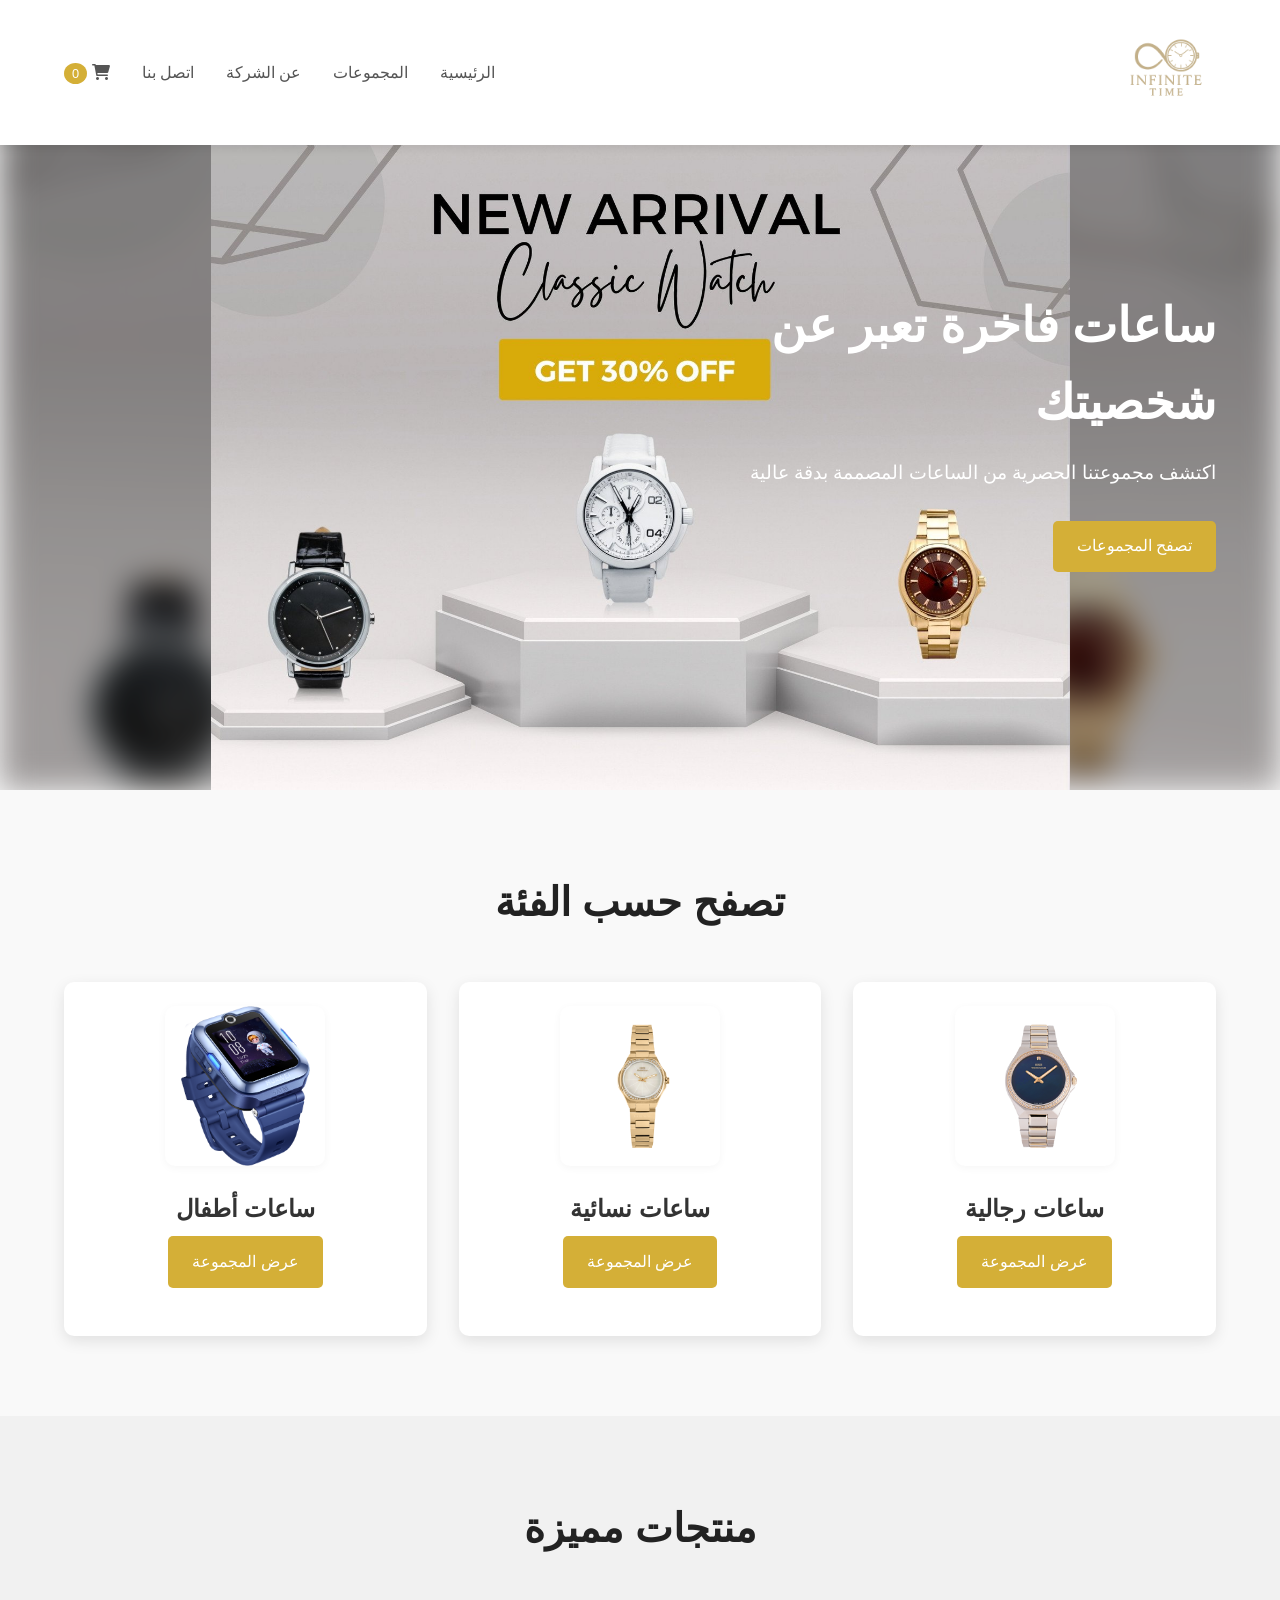
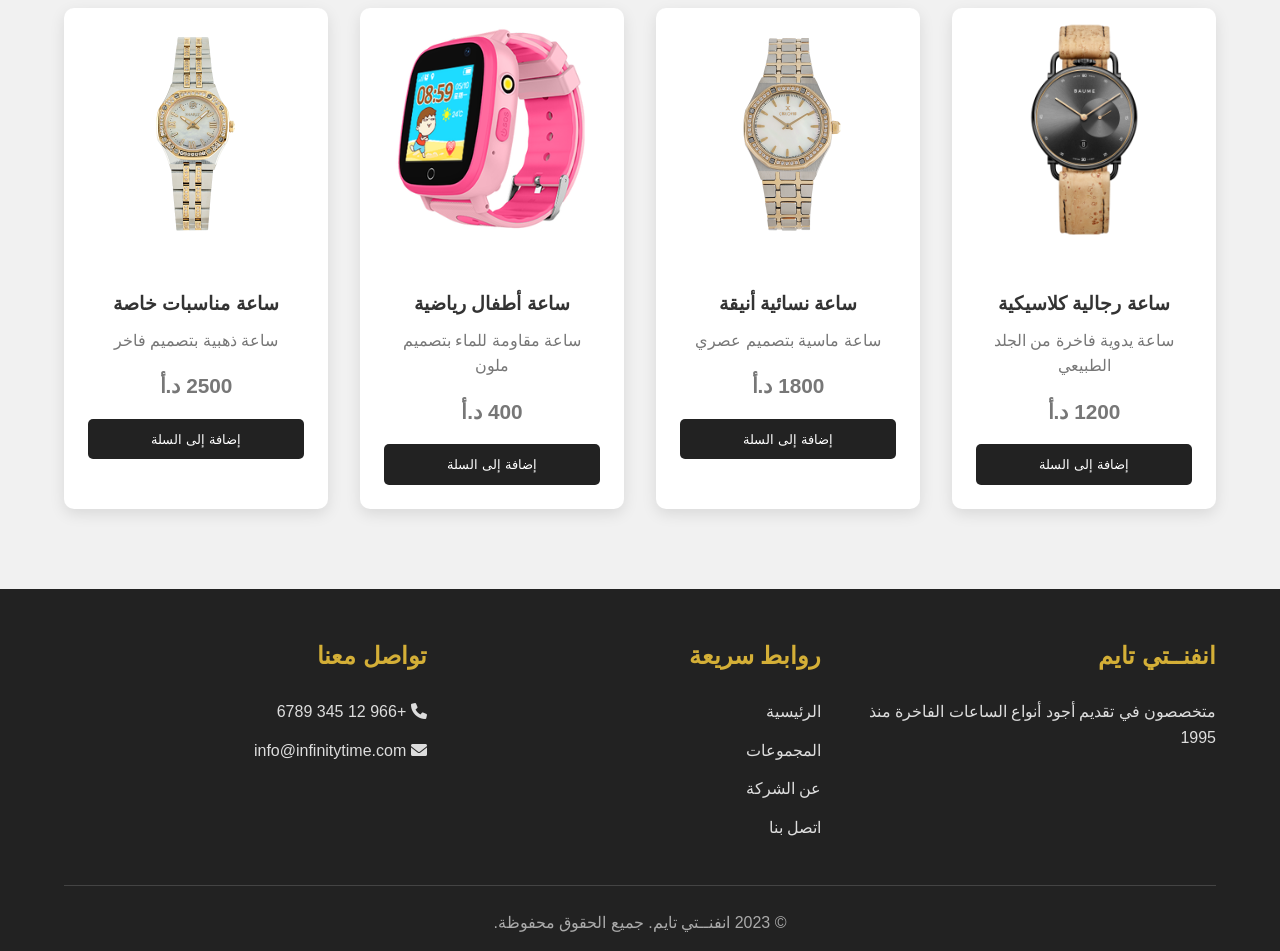
==== مشروع الساعات/pages/index.html @ 619747b4 "Add files via upload" ====
<!DOCTYPE html>
<html lang="ar" dir="rtl">
<head>
    <meta charset="UTF-8">
    <meta name="viewport" content="width=device-width, initial-scale=1.0">
    <title>انفنــتي تايم - ساعات فاخرة</title>
    <link rel="stylesheet" href="../assets/css/style.css">
    <link rel="stylesheet" href="https://cdnjs.cloudflare.com/ajax/libs/font-awesome/6.0.0-beta3/css/all.min.css">
</head>
<body>
    
    <nav class="navbar">
        <div class="logo">
            <a href="index.html">
                <img src="../assets/images/file_00000000beec6230a544a834c088e4b6.png" alt="شعار انفنــتي تايم">
            </a>
        </div>
        <ul class="nav-links">
            <li><a href="index.html">الرئيسية</a></li>
            <li><a href="products.html">المجموعات</a></li>
            <li><a href="about.html">عن الشركة</a></li>
            <li><a href="contact.html">اتصل بنا</a></li>
            <li><a href="cart.html"><i class="fas fa-shopping-cart"></i> <span class="cart-count">0</span></a></li>
        </ul>
        <div class="burger">
            <i class="fas fa-bars"></i>
        </div>
    </nav>

    
    <section class="hero">
        <div class="hero-content">
            <h1>ساعات فاخرة تعبر عن شخصيتك</h1>
            <p>اكتشف مجموعتنا الحصرية من الساعات المصممة بدقة عالية</p>
            <a href="products.html" class="btn">تصفح المجموعات</a>
        </div>
    </section>

    <!-- قسم الفئات -->
    <section class="categories">
        <h2>تصفح حسب الفئة</h2>
        <div class="category-grid">
            <div class="category-card">
                <img src="../assets/images/صورة_ساعة_رجالية.png" alt="ساعات رجالية">
                <h3>ساعات رجالية</h3>
                <a href="products.html?category=men" class="btn">عرض المجموعة</a>
            </div>
            <div class="category-card">
                <img src="../assets/images/ساعة نسائية.png" alt="ساعات نسائية">
                <h3>ساعات نسائية</h3>
                <a href="products.html?category=women" class="btn">عرض المجموعة</a>
            </div>
            <div class="category-card">
                <img src="../assets/images/ساعة اطفال.png" alt="ساعات أطفال">
                <h3>ساعات أطفال</h3>
                <a href="products.html?category=kids" class="btn">عرض المجموعة</a>
            </div>
        </div>
    </section>

    <!-- قسم المنتجات المميزة -->
    <section class="featured-products">
        <h2>منتجات مميزة</h2>
        <div class="product-grid" id="featured-products">
        </div>
    </section>

    <footer>
        <div class="footer-content">
            <div class="footer-section">
                <h3>انفنــتي تايم</h3>
                <p>متخصصون في تقديم أجود أنواع الساعات الفاخرة منذ 1995</p>
            </div>
            <div class="footer-section">
                <h3>روابط سريعة</h3>
                <ul>
                    <li><a href="index.html">الرئيسية</a></li>
                    <li><a href="products.html">المجموعات</a></li>
                    <li><a href="about.html">عن الشركة</a></li>
                    <li><a href="contact.html">اتصل بنا</a></li>
                </ul>
            </div>
            <div class="footer-section">
                <h3>تواصل معنا</h3>
                <p><i class="fas fa-phone"></i> +966 12 345 6789</p>
                <p><i class="fas fa-envelope"></i> info@infinitytime.com</p>
            </div>
        </div>
        <div class="copyright">
            <p>&copy; 2023 انفنــتي تايم. جميع الحقوق محفوظة.</p>
        </div>
    </footer>

    <script src="../assets/js/main.js"></script>
</body>
</html>
---- مشروع الساعات/assets/css/style.css ----
/* التنسيقات العامة */
.filter-header {
    display: flex;
    justify-content: space-between;
    align-items: center;
    margin-bottom: 1rem;
}

.product-image {
    max-width: 100%;
    height: 300px; /* ارتفاع ثابت */
    object-fit: cover; /* تضمن ملء الإطار دون تشويه */
    border: 1px solid #ddd;
    border-radius: 5px;
}

.btn {
    transition: all 0.3s ease;
}
.btn:hover {
    transform: translateY(-3px);
    box-shadow: 0 5px 15px rgba(212, 175, 55, 0.3);
}

.filter-btn {
    display: flex;
    align-items: center;
    gap: 0.5rem;
    padding: 0.5rem 1rem;
}

.filter-btn i {
    font-size: 1rem;
}

.filter-options {
    display: none;
    animation: fadeIn 0.3s ease-out;
}

.filter-options.active {
    display: block;
}

@keyframes fadeIn {
    from { opacity: 0; transform: translateY(-10px); }
    to { opacity: 1; transform: translateY(0); }
}

* {
    margin: 0;
    padding: 0;
    box-sizing: border-box;
    font-family: 'Tajawal', sans-serif;
}

body {
    background-color: #f9f9f9;
    color: #333;
    line-height: 1.6;
}

/* شريط التنقل */
.navbar {
    display: flex;
    justify-content: space-between;
    align-items: center;
    padding: 1rem 5%;
    background-color: #fff;
    box-shadow: 0 2px 10px rgba(0, 0, 0, 0.1);
    position: fixed;
    width: 100%;
    top: 0;
    z-index: 1000;
}

.logo a {
    font-size: 1.8rem;
    font-weight: 700;
    color: #222;
    text-decoration: none;
}

.nav-links {
    display: flex;
    list-style: none;
}

.nav-links li {
    margin-right: 2rem;
}

.nav-links a {
    text-decoration: none;
    color: #555;
    font-weight: 500;
    transition: color 0.3s;
}

.nav-links a:hover {
    color: #d4af37;
}

.cart-count {
    background-color: #d4af37;
    color: white;
    border-radius: 50%;
    padding: 0.2rem 0.5rem;
    font-size: 0.8rem;
}

.burger {
    display: none;
    cursor: pointer;
}

/* قسم الهيرو */
.hero {
    height: 80vh;
    position: relative;
    display: flex;
    align-items: center;
    padding: 0 5%;
    margin-top: 70px;
    overflow: hidden;
}

.hero::before {
    content: '';
    position: absolute;
    top: 0; left: 0; width: 100%; height: 100%;
    background: url('../images/GebZGPzbzWk.jpg') center center/cover no-repeat;
    filter: blur(16px) brightness(0.7);
    z-index: 0;
}

.hero::after {
    content: '';
    position: absolute;
    top: 0; left: 0; width: 100%; height: 100%;
    background: url('../images/GebZGPzbzWk.jpg') center center/contain no-repeat;
    z-index: 1;
}

.hero-content {
    position: relative;
    z-index: 2;
    color: white;
    max-width: 600px;
}

.hero h1 {
    font-size: 3rem;
    margin-bottom: 1rem;
}

.hero p {
    font-size: 1.2rem;
    margin-bottom: 2rem;
}

.btn {
    display: inline-block;
    background-color: #d4af37;
    color: white;
    padding: 0.8rem 1.5rem;
    border-radius: 5px;
    text-decoration: none;
    font-weight: 500;
    transition: background-color 0.3s;
}

.btn:hover {
    background-color: #b6952e;
}

/* قسم الفئات */
.categories {
    padding: 5rem 5%;
    text-align: center;
}

.categories h2 {
    font-size: 2.5rem;
    margin-bottom: 3rem;
    color: #222;
}

.category-grid {
    display: grid;
    grid-template-columns: repeat(auto-fit, minmax(300px, 1fr));
    gap: 2rem;
}

.category-card {
    background-color: white;
    border-radius: 10px;
    overflow: hidden;
    box-shadow: 0 5px 15px rgba(0, 0, 0, 0.1);
    transition: transform 0.3s;
    display: flex;
    flex-direction: column;
    align-items: center;
    justify-content: flex-start;
    min-height: 320px;
    padding-bottom: 24px;
}

.category-card:hover {
    transform: translateY(-10px);
}

.category-card img {
    width: 160px;
    height: 160px;
    object-fit: contain;
    display: block;
    margin: 24px auto 0 auto;
    border-radius: 10px;
    background: #fff;
    box-shadow: 0 2px 8px rgba(0,0,0,0.04);
}

.category-card h3 {
    padding: 1.5rem 0 0.5rem 0;
    font-size: 1.5rem;
}

.category-card .btn {
    margin-bottom: 1.5rem;
}

/* قسم المنتجات المميزة */
.featured-products {
    padding: 5rem 5%;
    background-color: #f1f1f1;
    text-align: center;
}

.featured-products h2 {
    font-size: 2.5rem;
    margin-bottom: 3rem;
    color: #222;
}

.product-grid {
    display: grid;
    grid-template-columns: repeat(auto-fit, minmax(250px, 1fr));
    gap: 2rem;
}

.product-card {
    background-color: white;
    border-radius: 10px;
    overflow: hidden;
    box-shadow: 0 5px 15px rgba(0, 0, 0, 0.1);
    transition: transform 0.3s;
    position: relative;
}

.product-card:hover {
    transform: translateY(-10px);
}

.product-card img {
    max-width: 100%;
    height: 250px;
    object-fit: cover;
}

.product-info {
    padding: 1.5rem;
}

.product-info h3 {
    font-size: 1.2rem;
    margin-bottom: 0.5rem;
}

.product-info p {
    color: #777;
    margin-bottom: 1rem;
}

.price {
    font-weight: 700;
    color: #d4af37;
    font-size: 1.3rem;
}

.add-to-cart {
    display: block;
    width: 100%;
    padding: 0.8rem;
    background-color: #222;
    color: white;
    border: none;
    border-radius: 5px;
    cursor: pointer;
    transition: background-color 0.3s;
}

.add-to-cart:hover {
    background-color: #d4af37;
}

/* رسائل Toast */
.toast-message {
    position: fixed;
    bottom: 20px;
    left: 50%;
    transform: translateX(-50%);
    background-color: #333;
    color: white;
    padding: 12px 24px;
    border-radius: 5px;
    z-index: 1000;
    opacity: 0;
    transition: opacity 0.3s;
}

.toast-message.show {
    opacity: 1;
}

/* تصميم متجاوب للقوائم */
@media (max-width: 768px) {
    .nav-links {
        display: none;
        flex-direction: column;
        width: 100%;
        position: absolute;
        top: 70px;
        left: 0;
        background-color: white;
        padding: 1rem 5%;
        box-shadow: 0 5px 10px rgba(0, 0, 0, 0.1);
    }

    .nav-links.active {
        display: flex;
    }

    .nav-links li {
        margin: 0.5rem 0;
    }

    .burger {
        display: block;
    }

    .hero {
        height: 50vh;
    }

    .hero h1 {
        font-size: 2rem;
    }

    .hero p {
        font-size: 1rem;
    }
}


footer {
    background-color: #222;
    color: white;
    padding: 3rem 5% 1rem;
}

.footer-content {
    display: grid;
    grid-template-columns: repeat(auto-fit, minmax(250px, 1fr));
    gap: 2rem;
    margin-bottom: 2rem;
}

.footer-section h3 {
    font-size: 1.5rem;
    margin-bottom: 1.5rem;
    color: #d4af37;
}

.footer-section ul {
    list-style: none;
}

.footer-section ul li {
    margin-bottom: 0.8rem;
}

.footer-section ul li a {
    color: #ddd;
    text-decoration: none;
    transition: color 0.3s;
}

.footer-section ul li a:hover {
    color: #d4af37;
}

.footer-section p {
    margin-bottom: 0.8rem;
    color: #ddd;
}

.copyright {
    text-align: center;
    padding-top: 1.5rem;
    border-top: 1px solid #444;
    color: #aaa;
}

/* تصميم متجاوب */
@media (max-width: 768px) {
    .nav-links {
        display: none;
        flex-direction: column;
        width: 100%;
        position: absolute;
        top: 70px;
        left: 0;
        background-color: white;
        padding: 1rem 5%;
        box-shadow: 0 5px 10px rgba(0, 0, 0, 0.1);
    }

    .nav-links.active {
        display: flex;
    }

    .nav-links li {
        margin: 0.5rem 0;
    }

    .burger {
        display: block;
    }

    .hero h1 {
        font-size: 2rem;
    }

    .hero p {
        font-size: 1rem;
    }
}
.logo {
    display: flex;
    justify-content: center;
    gap: 15px;
    flex-wrap: wrap;
}

.logo img {
    width: 100px; /* يمكن تعديل الحجم حسب الحاجة */
    height: auto;
    object-fit: contain;
    filter: grayscale(30%); /* اختياري - لمظهر أكثر أناقة */
    transition: all 0.3s ease;
}

.logo img:hover {
    filter: grayscale(0%);
    transform: scale(1.05);
}
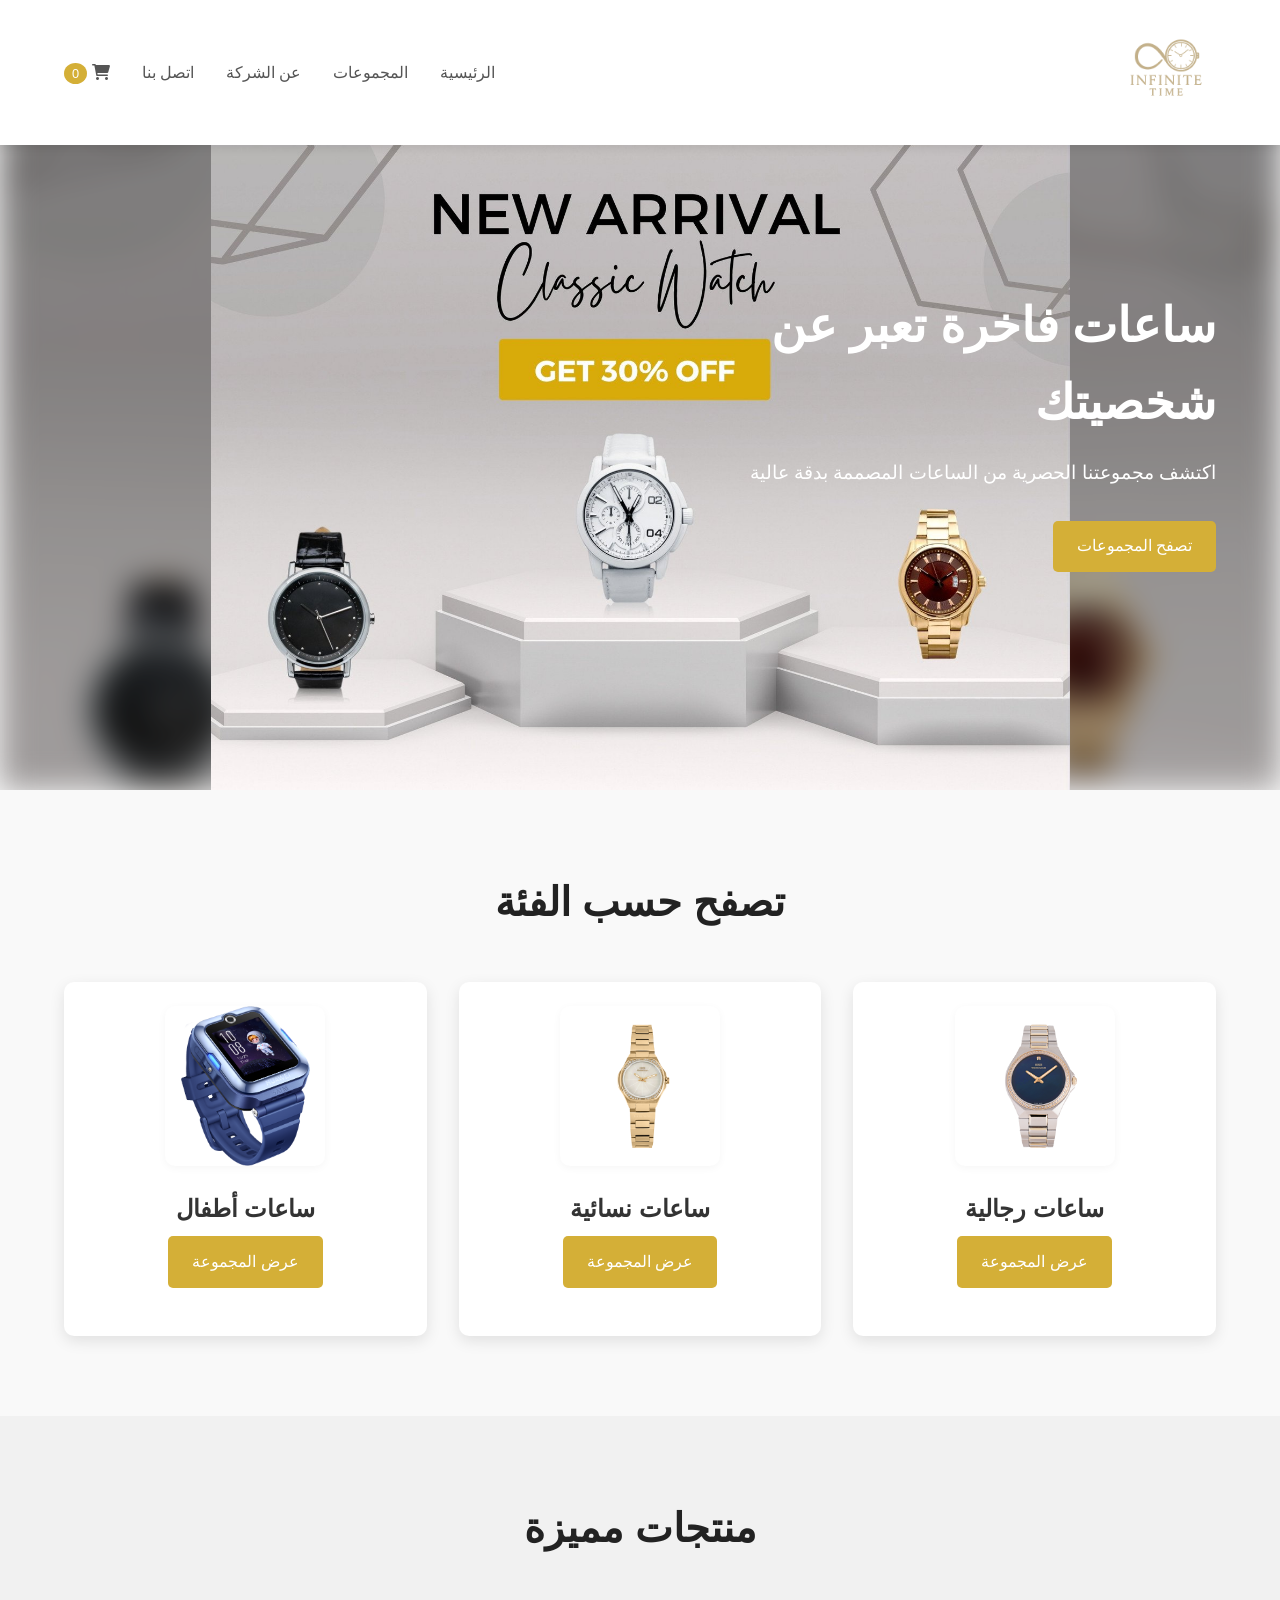
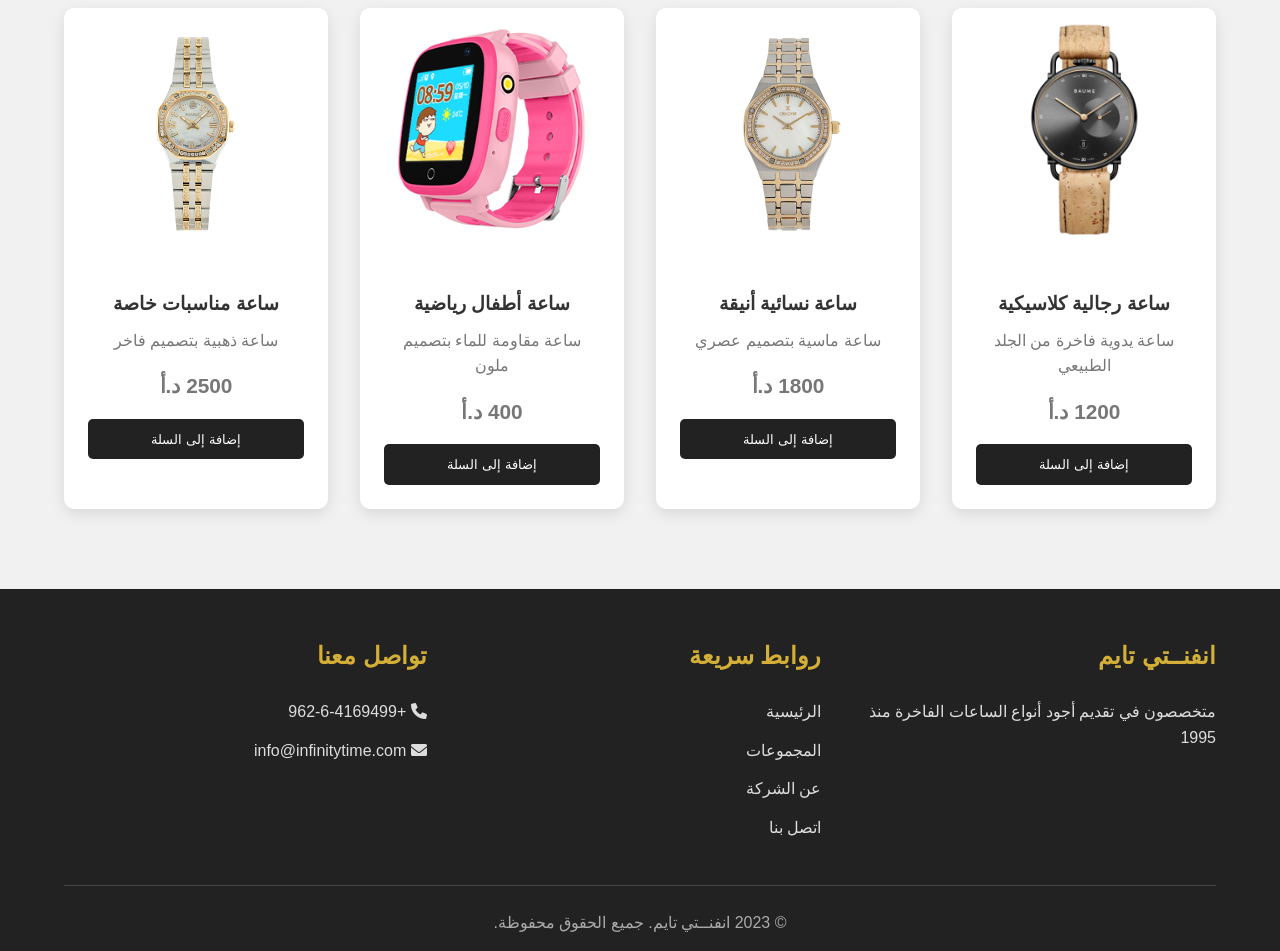
==== commit 600f7636: "Update index.html" ====
--- a/مشروع الساعات/pages/index.html
+++ b/مشروع الساعات/pages/index.html
@@ -82,7 +82,7 @@
             </div>
             <div class="footer-section">
                 <h3>تواصل معنا</h3>
-                <p><i class="fas fa-phone"></i> +966 12 345 6789</p>
+                <p><i class="fas fa-phone"></i> +962-6-4169499</p>
                 <p><i class="fas fa-envelope"></i> info@infinitytime.com</p>
             </div>
         </div>
@@ -93,4 +93,4 @@
 
     <script src="../assets/js/main.js"></script>
 </body>
-</html>+</html>
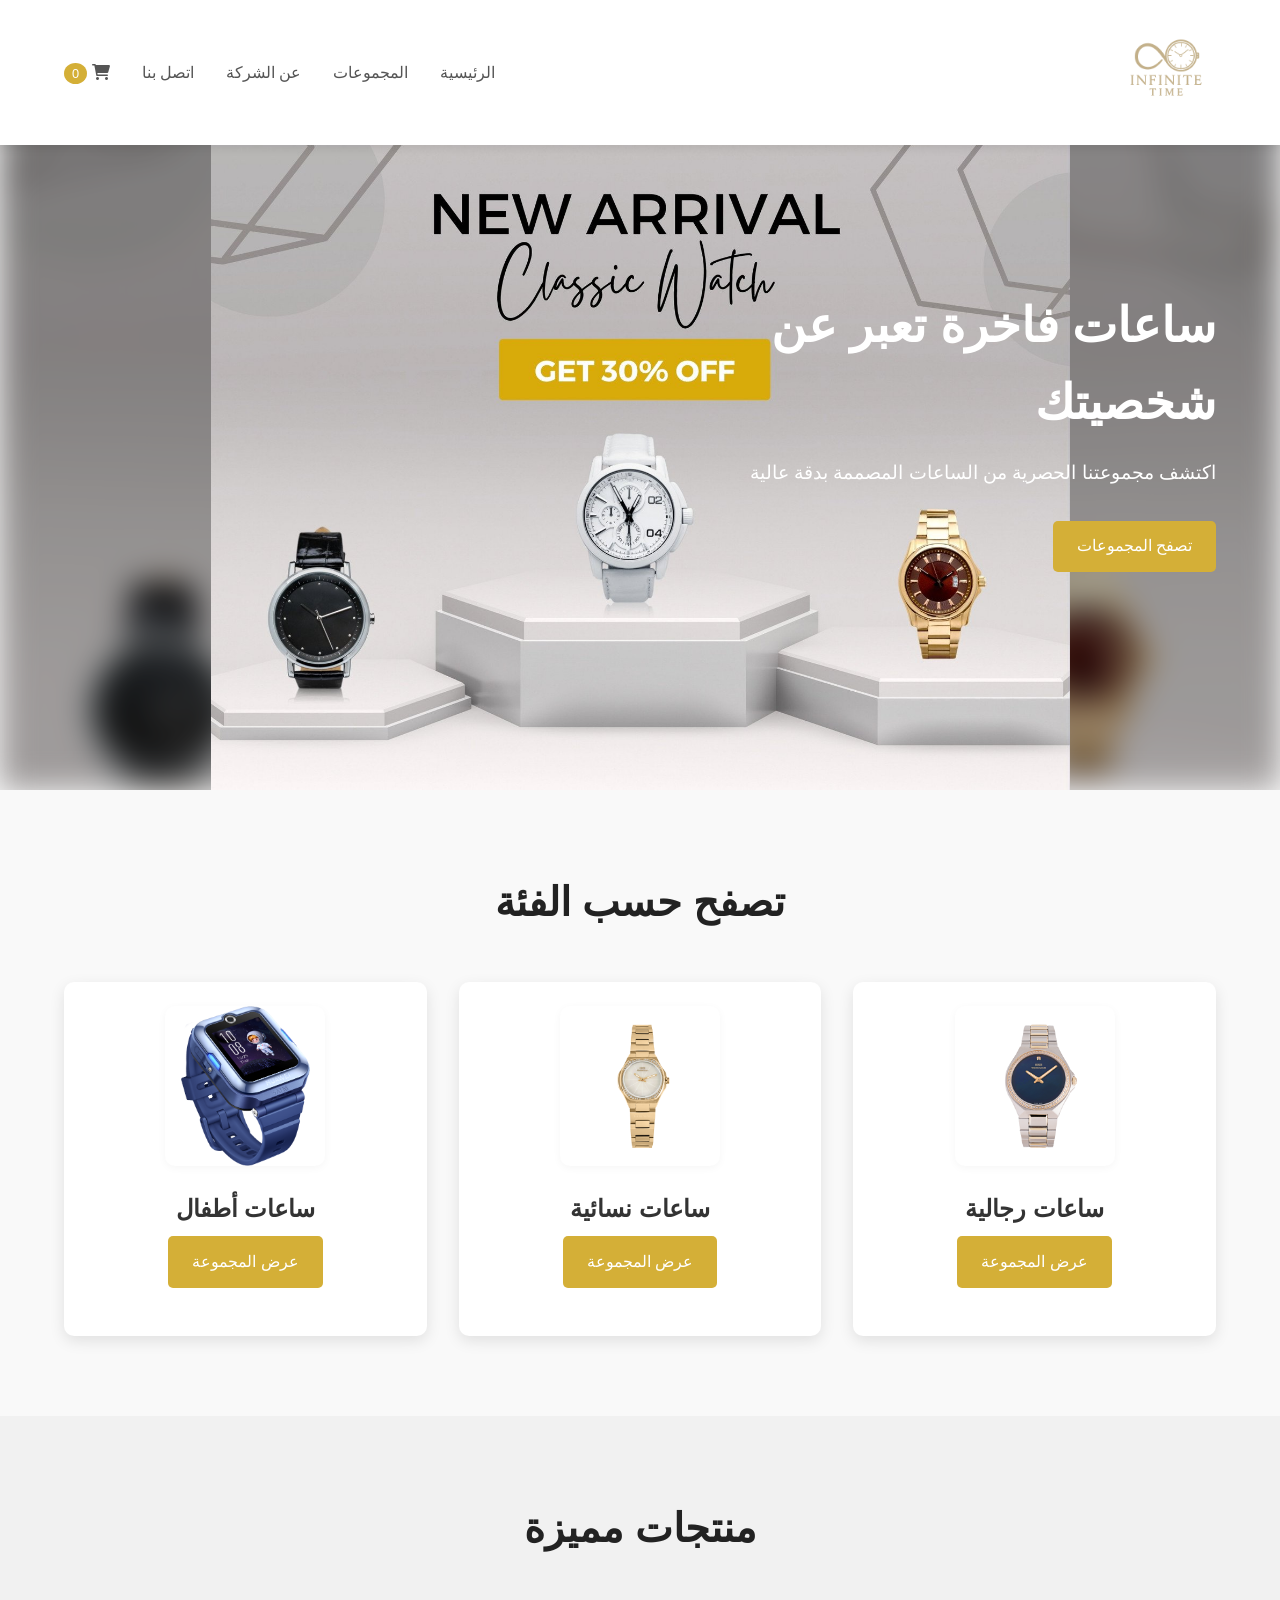
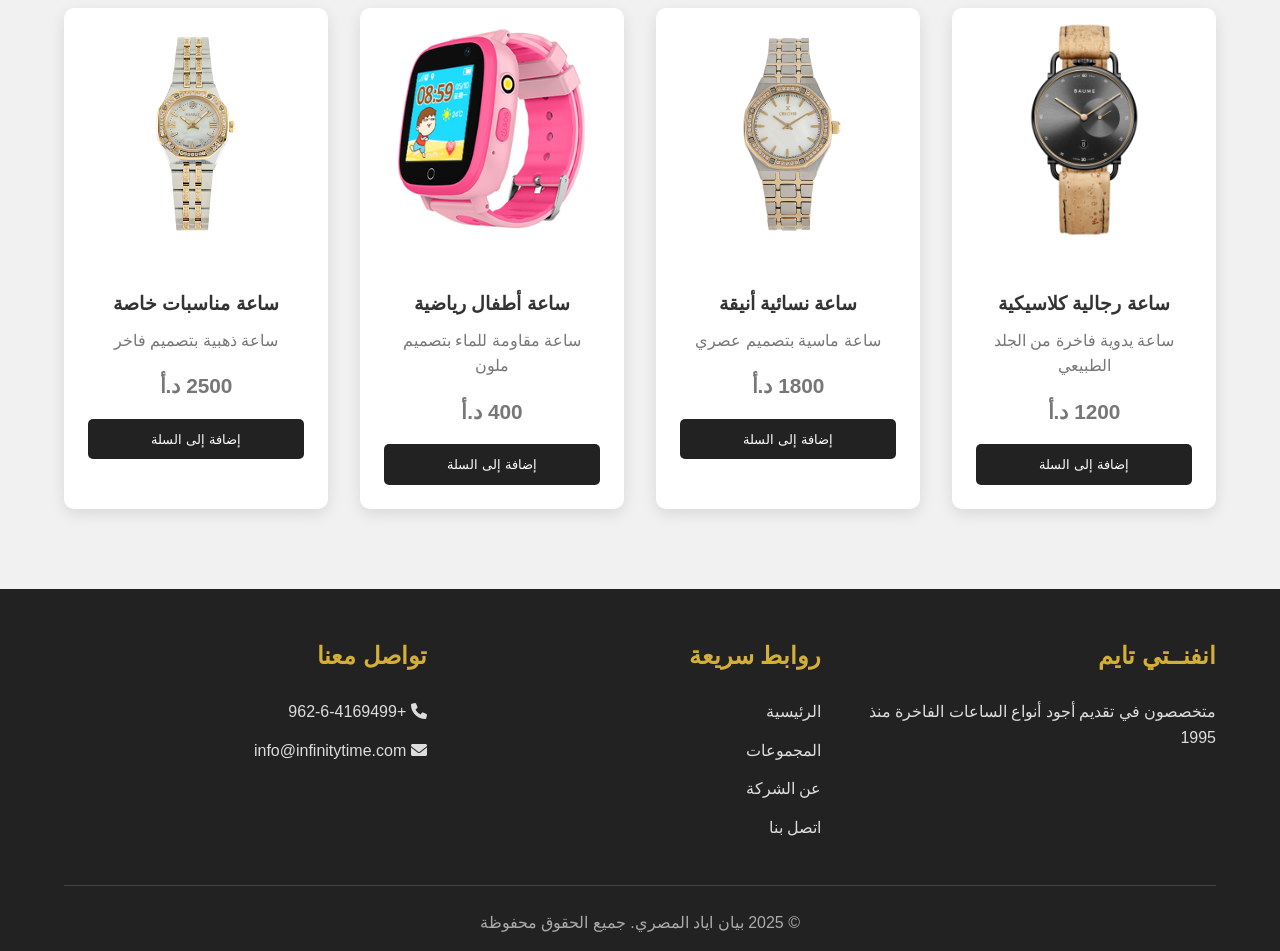
==== commit 740ad4f4: "Update index.html" ====
--- a/مشروع الساعات/pages/index.html
+++ b/مشروع الساعات/pages/index.html
@@ -87,7 +87,7 @@
             </div>
         </div>
         <div class="copyright">
-            <p>&copy; 2023 انفنــتي تايم. جميع الحقوق محفوظة.</p>
+            <p>&copy; 2025 بيان اياد المصري. جميع الحقوق محفوظة</p>
         </div>
     </footer>
 
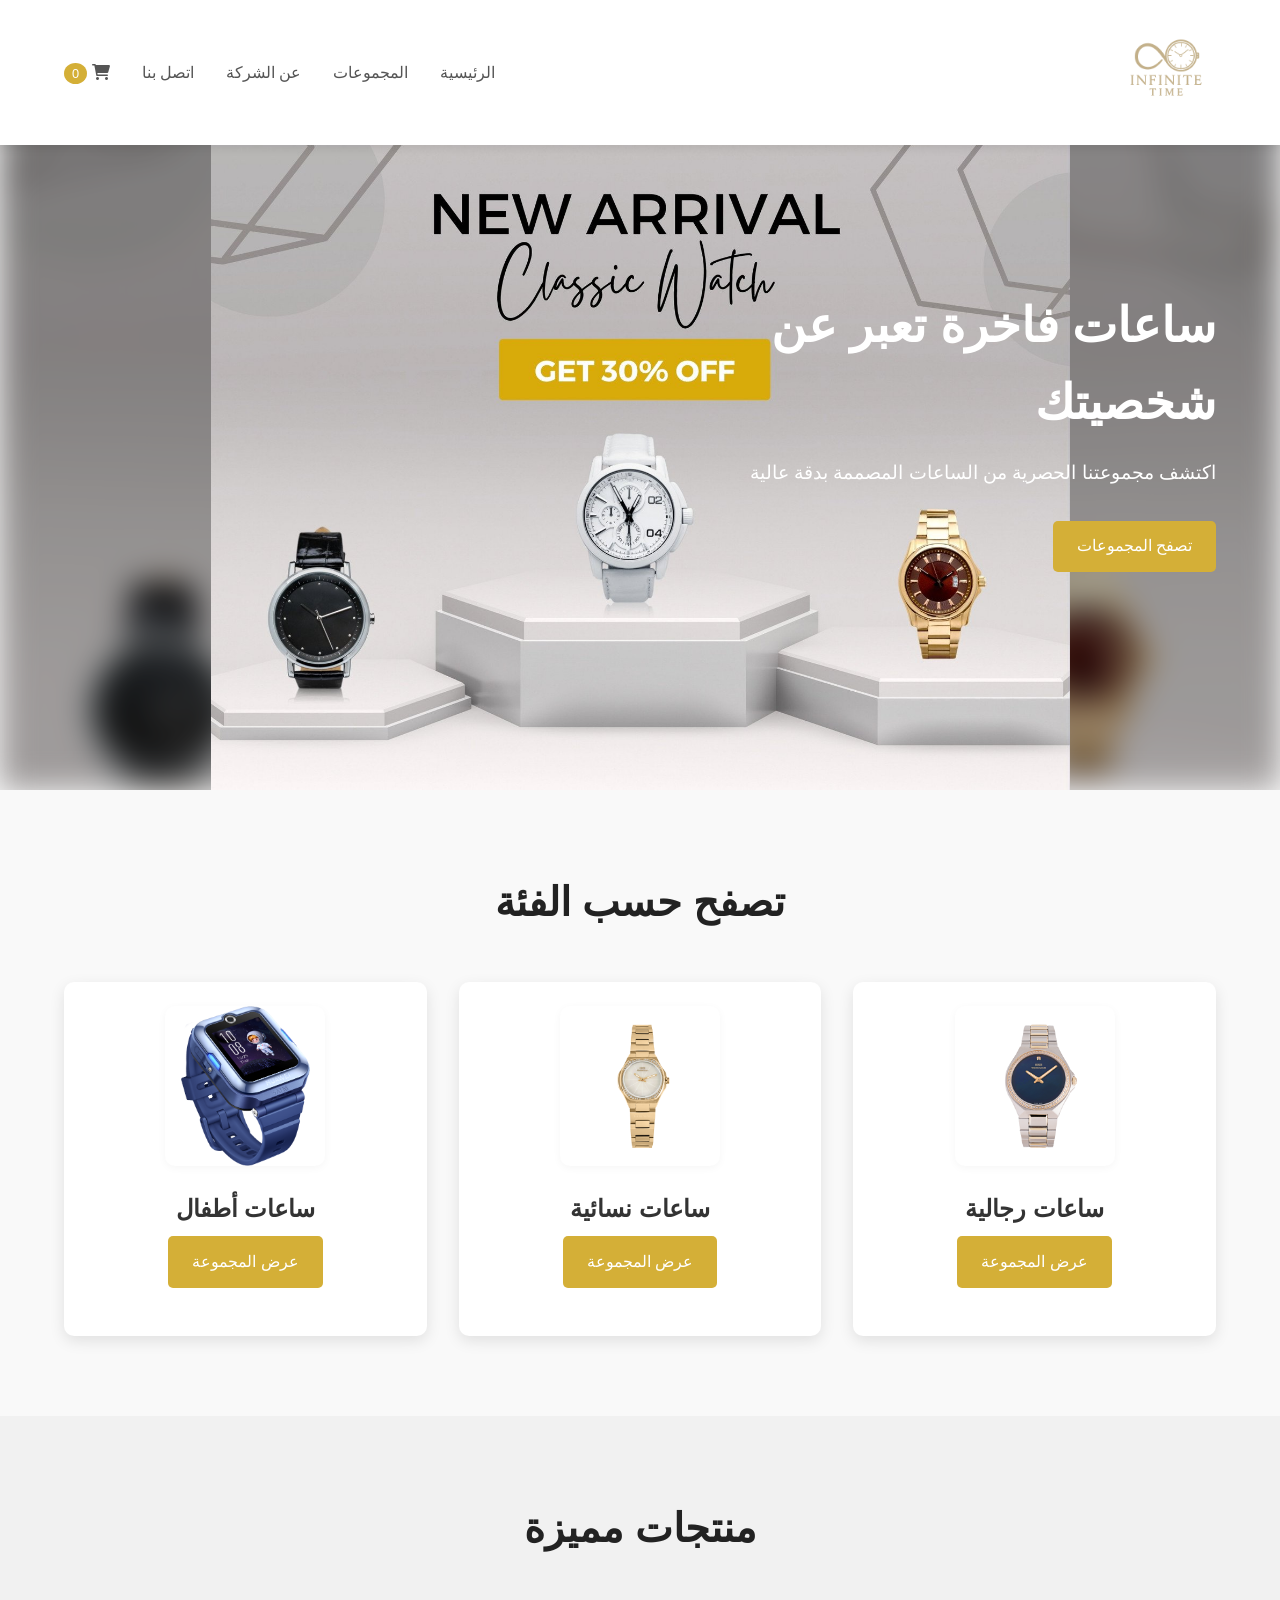
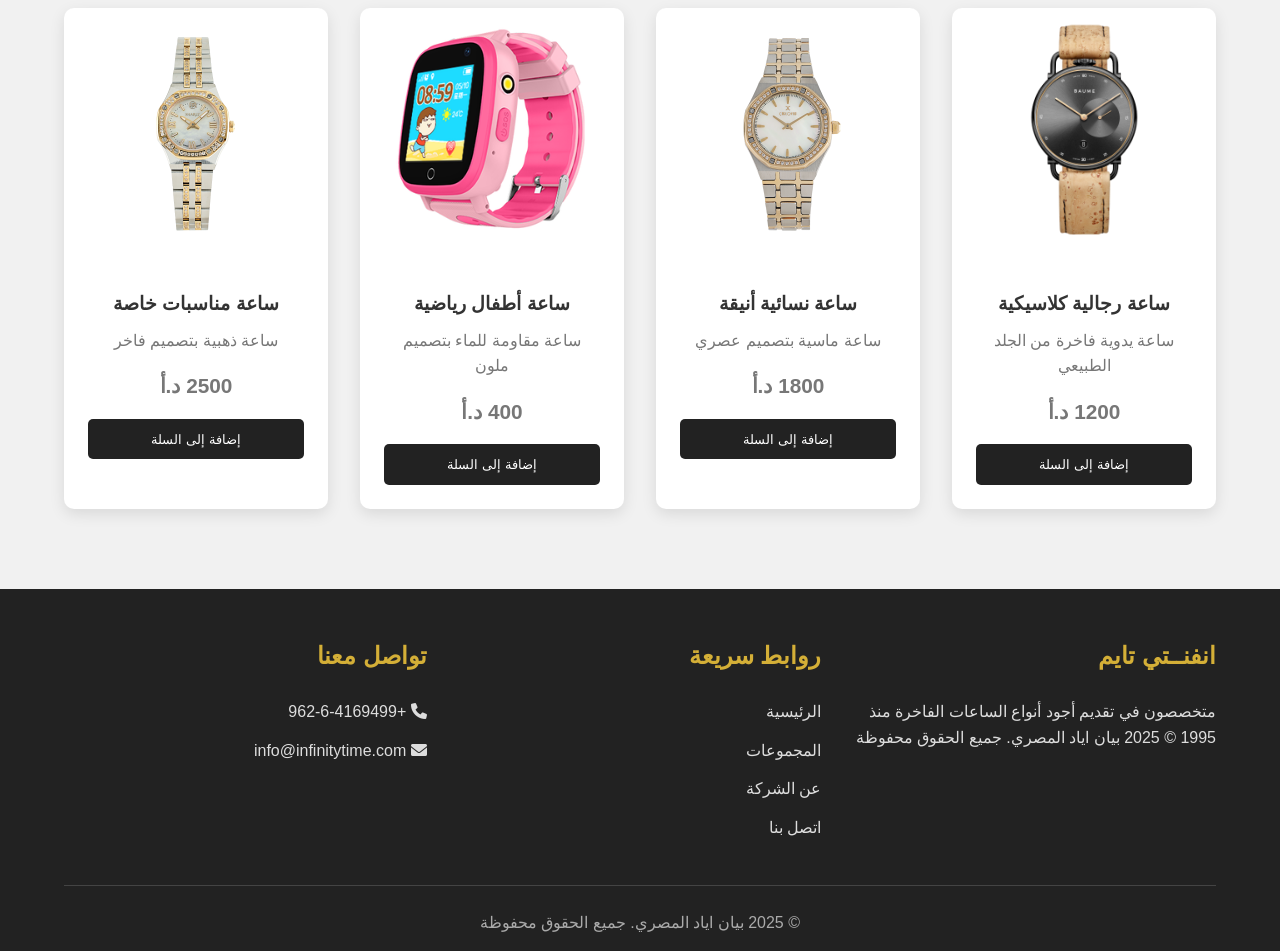
==== commit dba5a644: "Update index.html" ====
--- a/مشروع الساعات/pages/index.html
+++ b/مشروع الساعات/pages/index.html
@@ -69,7 +69,8 @@
         <div class="footer-content">
             <div class="footer-section">
                 <h3>انفنــتي تايم</h3>
-                <p>متخصصون في تقديم أجود أنواع الساعات الفاخرة منذ 1995</p>
+                <p>متخصصون في تقديم أجود أنواع الساعات الفاخرة منذ 1995
+                &copy; 2025 بيان اياد المصري. جميع الحقوق محفوظة</p>
             </div>
             <div class="footer-section">
                 <h3>روابط سريعة</h3>
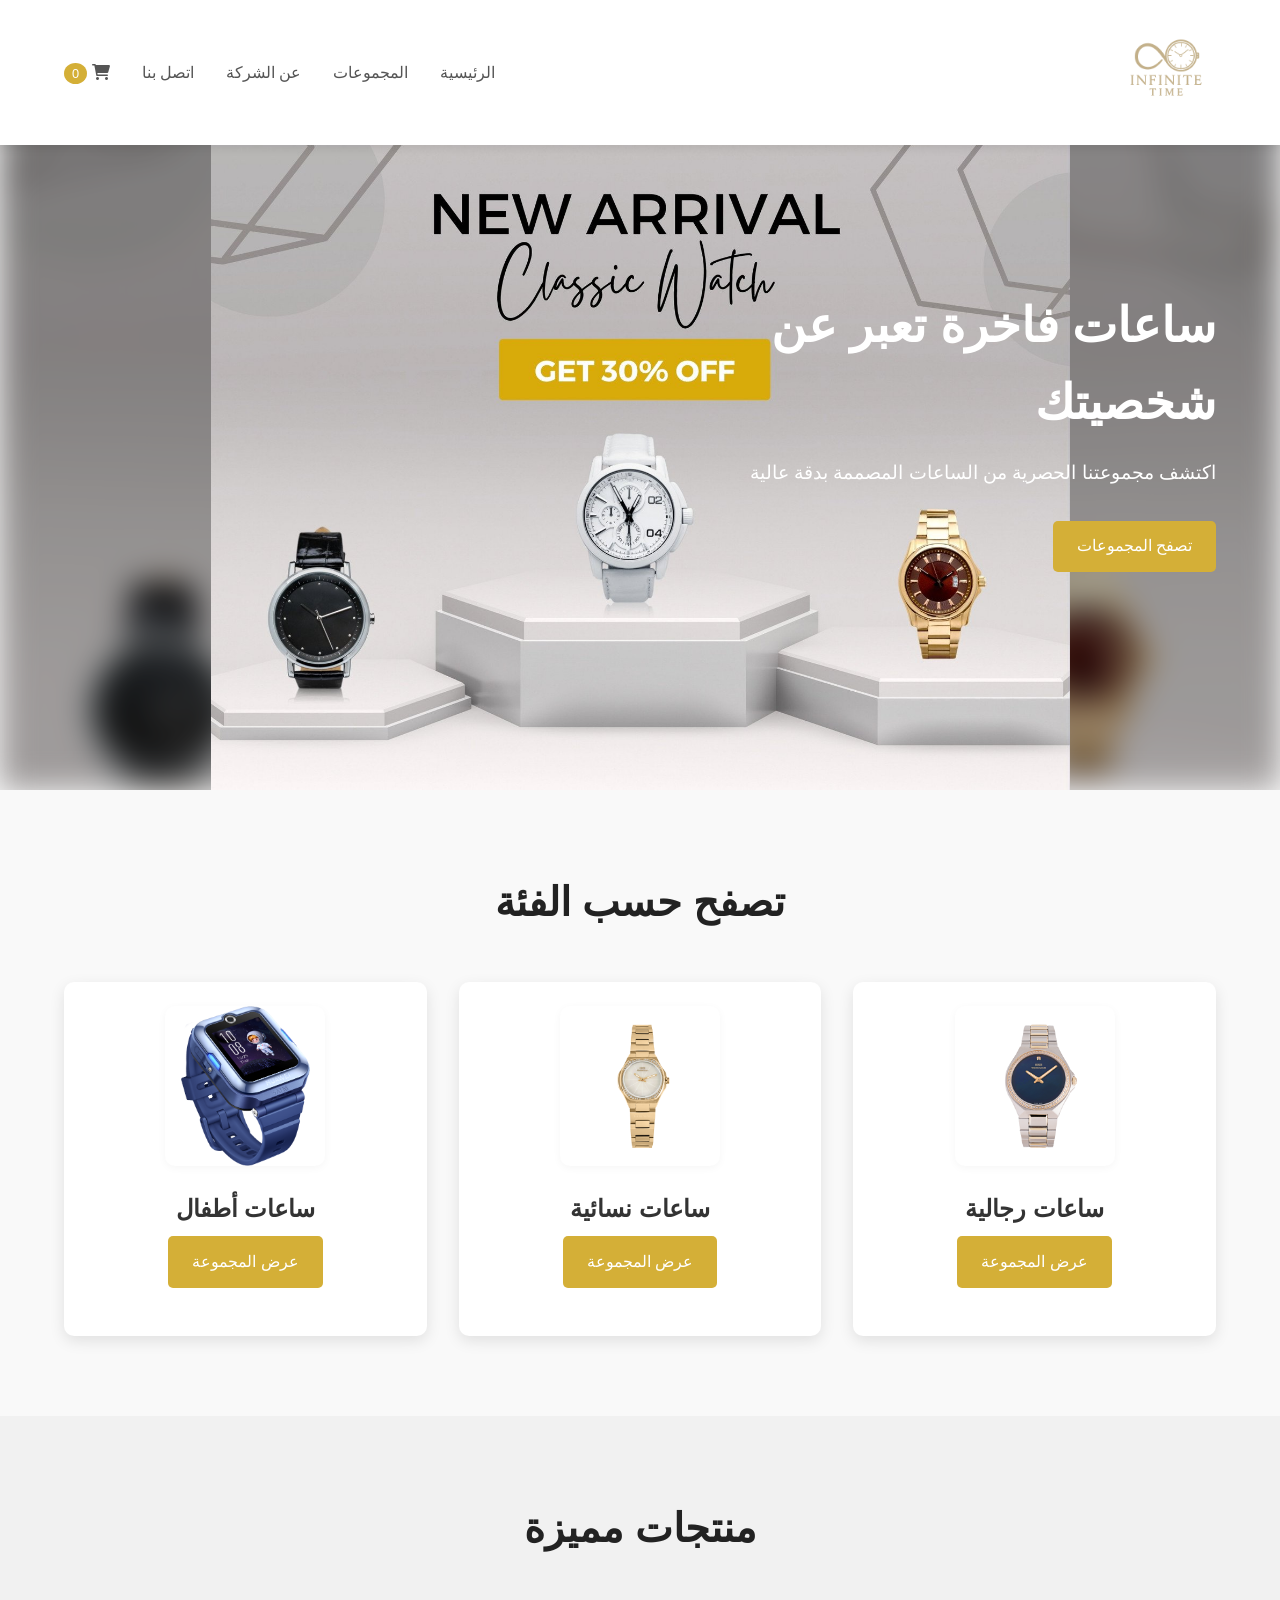
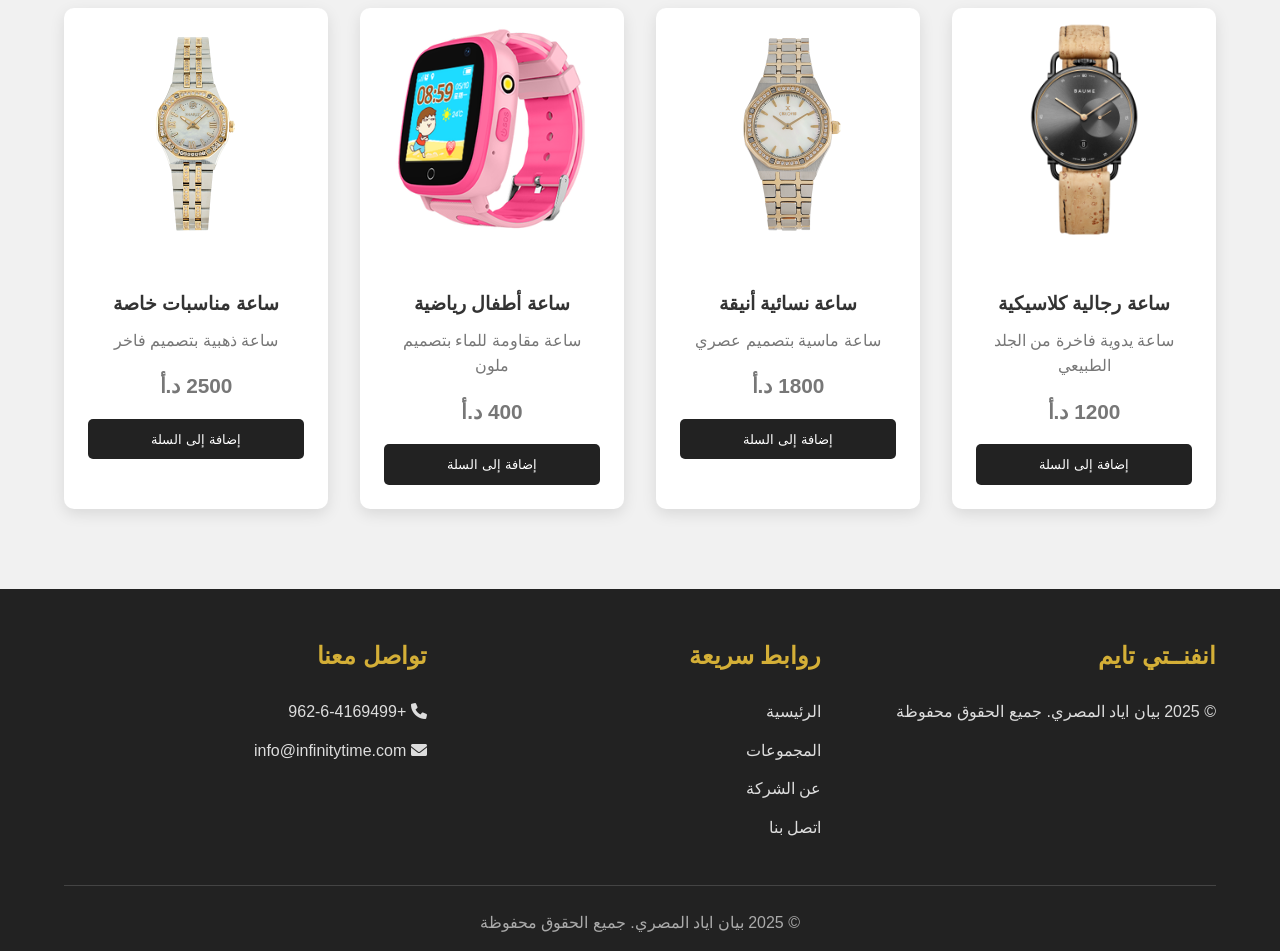
==== commit 514203a6: "Update index.html" ====
--- a/مشروع الساعات/pages/index.html
+++ b/مشروع الساعات/pages/index.html
@@ -69,8 +69,7 @@
         <div class="footer-content">
             <div class="footer-section">
                 <h3>انفنــتي تايم</h3>
-                <p>متخصصون في تقديم أجود أنواع الساعات الفاخرة منذ 1995
-                &copy; 2025 بيان اياد المصري. جميع الحقوق محفوظة</p>
+                <p>&copy; 2025 بيان اياد المصري. جميع الحقوق محفوظة</p>
             </div>
             <div class="footer-section">
                 <h3>روابط سريعة</h3>
